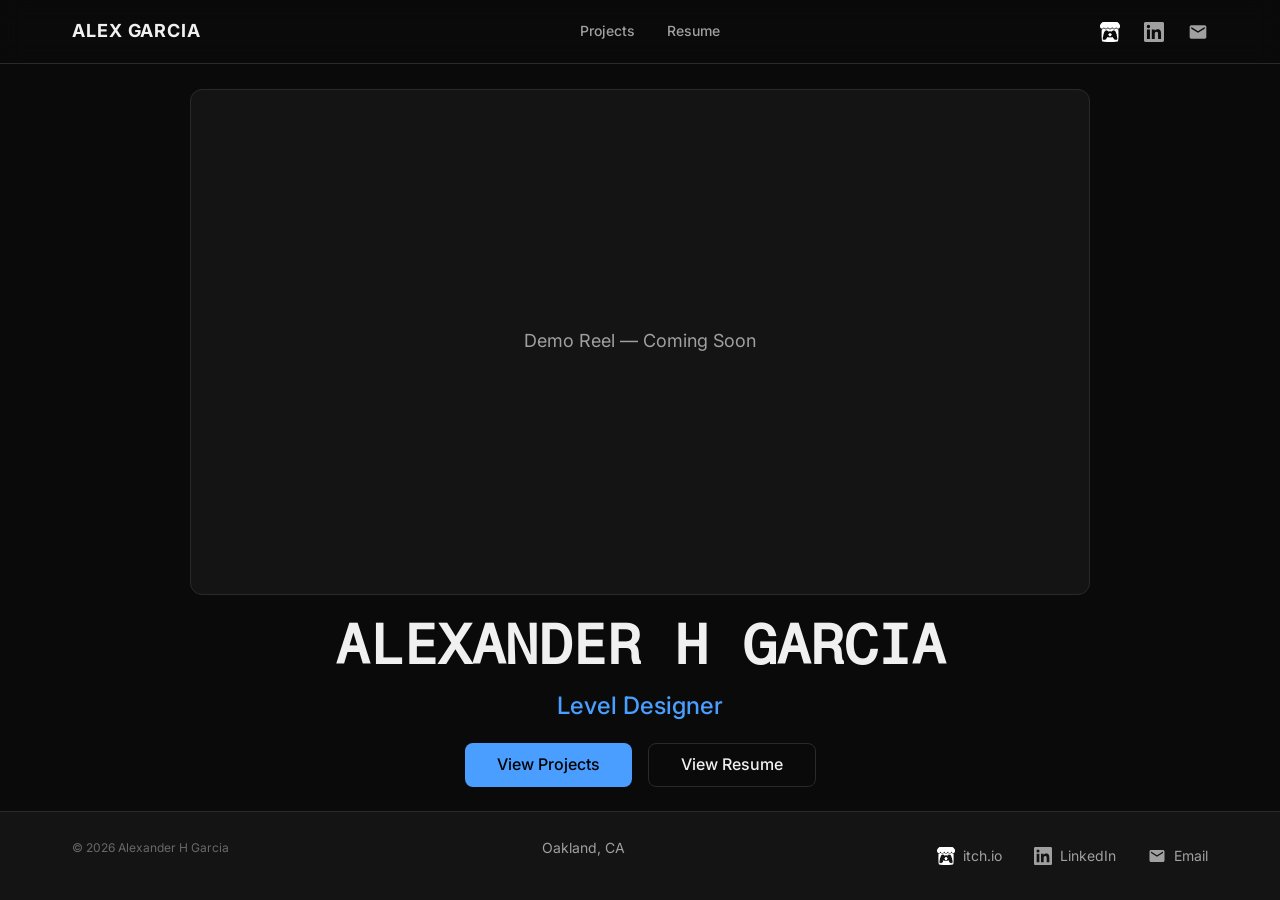
==== index.html @ a4424ebf "updated thumbnails and loading" ====
<!DOCTYPE html>
<html lang="en">
<head>
  <meta charset="UTF-8">
  <meta name="viewport" content="width=device-width, initial-scale=1.0">
  <meta name="description" content="Alexander H Garcia — Level Designer portfolio showcasing game and level design work.">
  <meta name="theme-color" content="#0a0a0a">
  <title>Alexander H Garcia — Level Designer</title>

  <!-- Fonts -->
  <link rel="preconnect" href="https://fonts.googleapis.com">
  <link rel="preconnect" href="https://fonts.gstatic.com" crossorigin>
  <link href="https://fonts.googleapis.com/css2?family=Fragment+Mono:ital@0;1&family=Inter:wght@400;500;600;700&display=swap" rel="stylesheet">

  <!-- Styles -->
  <link rel="stylesheet" href="css/reset.css">
  <link rel="stylesheet" href="css/variables.css">
  <link rel="stylesheet" href="css/global.css">
  <link rel="stylesheet" href="css/navbar.css">
  <link rel="stylesheet" href="css/hero.css">
  <link rel="stylesheet" href="css/footer.css">

  <!-- Scripts -->
  <script src="js/navbar.js" defer></script>
</head>
<body>
  <div class="site-wrapper page-home">

    <!-- ========== NAVBAR ========== -->
    <nav class="navbar" role="navigation" aria-label="Main navigation">
      <div class="navbar__inner">
        <a href="/" class="navbar__logo">Alex Garcia</a>

        <!-- Desktop links -->
        <div class="navbar__links">
          <a href="/projects/" class="navbar__link">Projects</a>
          <a href="/resume.html" class="navbar__link">Resume</a>
        </div>

        <!-- Desktop social icons -->
        <div class="navbar__socials">
          <a href="https://itch.io/" class="navbar__social-link" aria-label="itch.io" target="_blank" rel="noopener">
            <img src="/assets/icons/itch.png" alt="itch.io" width="20" height="20">
          </a>
          <a href="https://linkedin.com/" class="navbar__social-link" aria-label="LinkedIn" target="_blank" rel="noopener">
            <svg viewBox="0 0 24 24" xmlns="http://www.w3.org/2000/svg"><path d="M20.447 20.452h-3.554v-5.569c0-1.328-.027-3.037-1.852-3.037-1.853 0-2.136 1.445-2.136 2.939v5.667H9.351V9h3.414v1.561h.046c.477-.9 1.637-1.85 3.37-1.85 3.601 0 4.267 2.37 4.267 5.455v6.286zM5.337 7.433a2.062 2.062 0 01-2.063-2.065 2.064 2.064 0 112.063 2.065zm1.782 13.019H3.555V9h3.564v11.452zM22.225 0H1.771C.792 0 0 .774 0 1.729v20.542C0 23.227.792 24 1.771 24h20.451C23.2 24 24 23.227 24 22.271V1.729C24 .774 23.2 0 22.222 0h.003z"/></svg>
          </a>
          <a href="mailto:alexhgarciadesign@gmail.com" class="navbar__social-link" aria-label="Email">
            <svg viewBox="0 0 24 24" xmlns="http://www.w3.org/2000/svg"><path d="M20 4H4c-1.1 0-2 .9-2 2v12c0 1.1.9 2 2 2h16c1.1 0 2-.9 2-2V6c0-1.1-.9-2-2-2zm0 4l-8 5-8-5V6l8 5 8-5v2z"/></svg>
          </a>
        </div>

        <!-- Mobile hamburger -->
        <button class="navbar__hamburger" aria-label="Toggle menu" aria-expanded="false">
          <span></span>
          <span></span>
          <span></span>
        </button>
      </div>

      <!-- Mobile menu overlay -->
      <div class="navbar__overlay"></div>

      <!-- Mobile slide-in menu -->
      <div class="navbar__mobile-menu">
        <a href="/projects/" class="navbar__link">Projects</a>
        <a href="/resume.html" class="navbar__link">Resume</a>

        <div class="navbar__mobile-socials">
          <a href="https://itch.io/" class="navbar__social-link" aria-label="itch.io" target="_blank" rel="noopener">
            <img src="/assets/icons/itch.png" alt="itch.io" width="20" height="20">
          </a>
          <a href="https://linkedin.com/" class="navbar__social-link" aria-label="LinkedIn" target="_blank" rel="noopener">
            <svg viewBox="0 0 24 24" xmlns="http://www.w3.org/2000/svg"><path d="M20.447 20.452h-3.554v-5.569c0-1.328-.027-3.037-1.852-3.037-1.853 0-2.136 1.445-2.136 2.939v5.667H9.351V9h3.414v1.561h.046c.477-.9 1.637-1.85 3.37-1.85 3.601 0 4.267 2.37 4.267 5.455v6.286zM5.337 7.433a2.062 2.062 0 01-2.063-2.065 2.064 2.064 0 112.063 2.065zm1.782 13.019H3.555V9h3.564v11.452zM22.225 0H1.771C.792 0 0 .774 0 1.729v20.542C0 23.227.792 24 1.771 24h20.451C23.2 24 24 23.227 24 22.271V1.729C24 .774 23.2 0 22.222 0h.003z"/></svg>
          </a>
          <a href="mailto:alexhgarciadesign@gmail.com" class="navbar__social-link" aria-label="Email">
            <svg viewBox="0 0 24 24" xmlns="http://www.w3.org/2000/svg"><path d="M20 4H4c-1.1 0-2 .9-2 2v12c0 1.1.9 2 2 2h16c1.1 0 2-.9 2-2V6c0-1.1-.9-2-2-2zm0 4l-8 5-8-5V6l8 5 8-5v2z"/></svg>
          </a>
        </div>
      </div>
    </nav>

    <!-- ========== MAIN ========== -->
    <main>
      <section class="hero">
        <!-- Demo reel placeholder — replace with gif or <video> -->
        <div class="hero__reel hero__reel--placeholder">
          <span>Demo Reel — Coming Soon</span>
        </div>

        <h1 class="hero__name">Alexander H Garcia</h1>
        <p class="hero__role">Level Designer</p>

        <div class="hero__ctas">
          <a href="/projects/" class="btn btn--primary">View Projects</a>
          <a href="/resume.html" class="btn btn--outline">View Resume</a>
        </div>
      </section>
    </main>

    <!-- ========== FOOTER ========== -->
    <footer class="footer">
      <div class="container footer__inner">
        <p class="footer__copyright">&copy; 2026 Alexander H Garcia</p>

        <p class="footer__info">Oakland, CA</p>

        <div class="footer__links">
          <a href="https://itch.io/" class="footer__link" target="_blank" rel="noopener">
            <img src="/assets/icons/itch.png" alt="" width="18" height="18">
            itch.io
          </a>
          <a href="https://linkedin.com/" class="footer__link" target="_blank" rel="noopener">
            <svg viewBox="0 0 24 24" xmlns="http://www.w3.org/2000/svg" width="18" height="18"><path fill="currentColor" d="M20.447 20.452h-3.554v-5.569c0-1.328-.027-3.037-1.852-3.037-1.853 0-2.136 1.445-2.136 2.939v5.667H9.351V9h3.414v1.561h.046c.477-.9 1.637-1.85 3.37-1.85 3.601 0 4.267 2.37 4.267 5.455v6.286zM5.337 7.433a2.062 2.062 0 01-2.063-2.065 2.064 2.064 0 112.063 2.065zm1.782 13.019H3.555V9h3.564v11.452zM22.225 0H1.771C.792 0 0 .774 0 1.729v20.542C0 23.227.792 24 1.771 24h20.451C23.2 24 24 23.227 24 22.271V1.729C24 .774 23.2 0 22.222 0h.003z"/></svg>
            LinkedIn
          </a>
          <a href="mailto:alexhgarciadesign@gmail.com" class="footer__link">
            <svg viewBox="0 0 24 24" xmlns="http://www.w3.org/2000/svg" width="18" height="18"><path fill="currentColor" d="M20 4H4c-1.1 0-2 .9-2 2v12c0 1.1.9 2 2 2h16c1.1 0 2-.9 2-2V6c0-1.1-.9-2-2-2zm0 4l-8 5-8-5V6l8 5 8-5v2z"/></svg>
            Email
          </a>
        </div>
      </div>
    </footer>

  </div>
</body>
</html>
---- css/variables.css ----
/* === Design Tokens === */
:root {
  /* Colors — dark mode only */
  --color-bg-primary: #0a0a0a;
  --color-bg-secondary: #141414;
  --color-bg-tertiary: #1e1e1e;
  --color-text-primary: #f0f0f0;
  --color-text-secondary: #a0a0a0;
  --color-accent: #4a9eff;
  --color-accent-hover: #6bb3ff;
  --color-border: #2a2a2a;
  --color-overlay: rgba(0, 0, 0, 0.85);

  /* Typography */
  --font-primary: 'Inter', system-ui, -apple-system, sans-serif;
  --font-heading: 'Fragment Mono', ui-monospace, monospace;
  --font-mono: 'JetBrains Mono', ui-monospace, monospace;

  /* Font sizes */
  --text-xs: 0.75rem;
  --text-sm: 0.875rem;
  --text-base: 1rem;
  --text-lg: 1.125rem;
  --text-xl: 1.25rem;
  --text-2xl: 1.5rem;
  --text-3xl: 2rem;
  --text-4xl: 2.5rem;
  --text-5xl: 3.5rem;

  /* Spacing */
  --space-xs: 0.25rem;
  --space-sm: 0.5rem;
  --space-md: 1rem;
  --space-lg: 1.5rem;
  --space-xl: 2rem;
  --space-2xl: 3rem;
  --space-3xl: 4rem;
  --space-4xl: 6rem;

  /* Layout */
  --content-max-width: 900px;
  --grid-max-width: 1200px;
  --navbar-height: 64px;

  /* Borders */
  --radius-sm: 4px;
  --radius-md: 8px;
  --radius-lg: 12px;

  /* Transitions */
  --transition-fast: 150ms ease;
  --transition-normal: 250ms ease;
  --transition-slow: 400ms ease;

  /* Shadows */
  --shadow-card: 0 4px 24px rgba(0, 0, 0, 0.4);
  --shadow-card-hover: 0 8px 32px rgba(0, 0, 0, 0.6);
}
---- css/global.css ----
/* === Global Styles === */
body {
  font-family: var(--font-primary);
  font-size: var(--text-base);
  color: var(--color-text-primary);
  background-color: var(--color-bg-primary);
}

/* Main content wrapper — pushes footer down */
.site-wrapper {
  display: flex;
  flex-direction: column;
  min-height: 100vh;
}

main {
  flex: 1;
  padding-top: var(--navbar-height);
}

/* === Typography === */
h1, h2, h3 {
  font-family: var(--font-heading);
  text-transform: uppercase;
}

h1 {
  font-size: var(--text-4xl);
  font-weight: 700;
  line-height: 1.2;
  letter-spacing: -0.02em;
}

h2 {
  font-size: var(--text-2xl);
  font-weight: 600;
  line-height: 1.3;
  letter-spacing: -0.01em;
}

h3 {
  font-size: var(--text-xl);
  font-weight: 600;
  line-height: 1.4;
}

p {
  color: var(--color-text-secondary);
  line-height: 1.7;
  margin-bottom: var(--space-md);
}

p:last-child {
  margin-bottom: 0;
}

strong {
  color: var(--color-text-primary);
  font-weight: 600;
}

/* === Links === */
a:hover {
  color: var(--color-accent);
}

/* === Utilities === */
.container {
  width: 100%;
  max-width: var(--grid-max-width);
  margin: 0 auto;
  padding: 0 var(--space-xl);
}

.container--narrow {
  max-width: var(--content-max-width);
}

.section {
  padding: var(--space-3xl) 0;
}

.text-accent {
  color: var(--color-accent);
}

.text-secondary {
  color: var(--color-text-secondary);
}

.visually-hidden {
  position: absolute;
  width: 1px;
  height: 1px;
  padding: 0;
  margin: -1px;
  overflow: hidden;
  clip: rect(0, 0, 0, 0);
  white-space: nowrap;
  border: 0;
}

/* === Buttons === */
.btn {
  display: inline-flex;
  align-items: center;
  gap: var(--space-sm);
  padding: var(--space-sm) var(--space-xl);
  border: none;
  border-radius: var(--radius-md);
  font-size: var(--text-base);
  font-weight: 500;
  cursor: pointer;
  transition: all var(--transition-normal);
  text-decoration: none;
}

.btn--primary {
  background-color: var(--color-accent);
  color: #000;
}

.btn--primary:hover {
  background-color: var(--color-accent-hover);
  color: #000;
  transform: translateY(-2px);
}

.btn--outline {
  background-color: transparent;
  color: var(--color-text-primary);
  border: 1px solid var(--color-border);
}

.btn--outline:hover {
  border-color: var(--color-accent);
  color: var(--color-accent);
  transform: translateY(-2px);
}

/* === Scroll lock (for lightbox) === */
body.scroll-locked {
  overflow: hidden;
}

/* === Reduced motion === */
@media (prefers-reduced-motion: reduce) {
  *, *::before, *::after {
    animation-duration: 0.01ms !important;
    animation-iteration-count: 1 !important;
    transition-duration: 0.01ms !important;
    scroll-behavior: auto !important;
  }
}

/* === Responsive text scaling === */
@media (min-width: 768px) {
  h1 {
    font-size: var(--text-5xl);
  }

  h2 {
    font-size: var(--text-3xl);
  }
}
---- css/navbar.css ----
/* === Navbar === */
.navbar {
  position: fixed;
  top: 0;
  left: 0;
  right: 0;
  z-index: 1000;
  height: var(--navbar-height);
  background-color: rgba(10, 10, 10, 0.8);
  backdrop-filter: blur(12px);
  -webkit-backdrop-filter: blur(12px);
  border-bottom: 1px solid var(--color-border);
}

.navbar__inner {
  display: flex;
  align-items: center;
  justify-content: space-between;
  height: 100%;
  max-width: var(--grid-max-width);
  margin: 0 auto;
  padding: 0 var(--space-xl);
}

/* Logo / Name */
.navbar__logo {
  font-size: var(--text-lg);
  font-weight: 700;
  letter-spacing: 0.05em;
  text-transform: uppercase;
  color: var(--color-text-primary);
  transition: color var(--transition-fast);
  white-space: nowrap;
}

.navbar__logo:hover {
  color: var(--color-accent);
}

/* Desktop nav links */
.navbar__links {
  display: none;
  align-items: center;
  gap: var(--space-xl);
}

.navbar__link {
  font-size: var(--text-sm);
  font-weight: 500;
  color: var(--color-text-secondary);
  transition: color var(--transition-fast);
  position: relative;
}

.navbar__link::after {
  content: '';
  position: absolute;
  bottom: -4px;
  left: 0;
  width: 0;
  height: 2px;
  background-color: var(--color-accent);
  transition: width var(--transition-normal);
}

.navbar__link:hover,
.navbar__link--active {
  color: var(--color-text-primary);
}

.navbar__link:hover::after,
.navbar__link--active::after {
  width: 100%;
}

/* External link icons */
.navbar__socials {
  display: none;
  align-items: center;
  gap: var(--space-lg);
}

.navbar__social-link {
  color: var(--color-text-secondary);
  transition: color var(--transition-fast);
  display: flex;
  align-items: center;
}

.navbar__social-link:hover {
  color: var(--color-accent);
}

.navbar__social-link svg {
  width: 20px;
  height: 20px;
  fill: currentColor;
}

/* Hamburger button */
.navbar__hamburger {
  display: flex;
  flex-direction: column;
  justify-content: center;
  align-items: center;
  gap: 5px;
  width: 40px;
  height: 40px;
  background: none;
  border: none;
  cursor: pointer;
  padding: 8px;
}

.navbar__hamburger span {
  display: block;
  width: 24px;
  height: 2px;
  background-color: var(--color-text-primary);
  border-radius: 1px;
  transition: all var(--transition-normal);
}

/* Hamburger open state */
.navbar__hamburger[aria-expanded="true"] span:nth-child(1) {
  transform: translateY(7px) rotate(45deg);
}

.navbar__hamburger[aria-expanded="true"] span:nth-child(2) {
  opacity: 0;
}

.navbar__hamburger[aria-expanded="true"] span:nth-child(3) {
  transform: translateY(-7px) rotate(-45deg);
}

/* Mobile menu panel */
.navbar__mobile-menu {
  position: fixed;
  top: var(--navbar-height);
  right: 0;
  bottom: 0;
  width: 280px;
  background-color: var(--color-bg-secondary);
  border-left: 1px solid var(--color-border);
  padding: var(--space-xl);
  transform: translateX(100%);
  transition: transform var(--transition-slow);
  z-index: 999;
  overflow-y: auto;
}

.navbar__mobile-menu.is-open {
  transform: translateX(0);
}

.navbar__mobile-menu .navbar__link {
  display: block;
  font-size: var(--text-lg);
  padding: var(--space-md) 0;
  border-bottom: 1px solid var(--color-border);
}

.navbar__mobile-menu .navbar__link::after {
  display: none;
}

.navbar__mobile-socials {
  display: flex;
  gap: var(--space-xl);
  padding-top: var(--space-xl);
  margin-top: var(--space-md);
}

.navbar__mobile-socials .navbar__social-link svg {
  width: 24px;
  height: 24px;
}

/* Mobile menu overlay */
.navbar__overlay {
  position: fixed;
  top: var(--navbar-height);
  left: 0;
  right: 0;
  bottom: 0;
  background-color: rgba(0, 0, 0, 0.5);
  opacity: 0;
  visibility: hidden;
  transition: all var(--transition-normal);
  z-index: 998;
}

.navbar__overlay.is-visible {
  opacity: 1;
  visibility: visible;
}

/* Desktop breakpoint */
@media (min-width: 768px) {
  .navbar__links {
    display: flex;
  }

  .navbar__socials {
    display: flex;
  }

  .navbar__hamburger {
    display: none;
  }

  .navbar__mobile-menu,
  .navbar__overlay {
    display: none;
  }
}
---- css/hero.css ----
/* === Homepage Hero === */
.hero {
  display: flex;
  flex-direction: column;
  align-items: center;
  justify-content: center;
  flex: 1;
  text-align: center;
  padding: var(--space-md) var(--space-xl);
}

.hero__reel {
  width: 100%;
  max-width: var(--content-max-width);
  aspect-ratio: 16 / 9;
  border-radius: var(--radius-lg);
  overflow: hidden;
  margin-bottom: var(--space-md);
  background-color: var(--color-bg-secondary);
  border: 1px solid var(--color-border);
}

.hero__reel img,
.hero__reel video {
  width: 100%;
  height: 100%;
  object-fit: cover;
}

/* Placeholder state when no demo reel is provided */
.hero__reel--placeholder {
  display: flex;
  align-items: center;
  justify-content: center;
  color: var(--color-text-secondary);
  font-size: var(--text-lg);
}

.hero__name {
  margin-bottom: var(--space-sm);
}

.hero__role {
  font-size: var(--text-xl);
  font-weight: 500;
  color: var(--color-accent);
  margin-bottom: var(--space-md);
}

.hero__ctas {
  display: flex;
  gap: var(--space-md);
  flex-wrap: wrap;
  justify-content: center;
}

/* Homepage: lock to viewport, no scroll */
.page-home {
  height: 100vh;
  overflow: hidden;
}

.page-home main {
  display: flex;
  flex-direction: column;
  flex: 1;
}

.page-home .footer {
  margin-top: 0;
}

@media (min-width: 768px) {
  .hero__role {
    font-size: var(--text-2xl);
  }
}
---- css/footer.css ----
/* === Footer === */
.footer {
  background-color: var(--color-bg-secondary);
  border-top: 1px solid var(--color-border);
  padding: var(--space-lg) 0;
  margin-top: var(--space-3xl);
}

.footer__inner {
  display: flex;
  flex-direction: column;
  gap: var(--space-lg);
  align-items: center;
  text-align: center;
}

.footer__info {
  font-size: var(--text-sm);
  color: var(--color-text-secondary);
}

.footer__links {
  display: flex;
  gap: var(--space-xl);
  align-items: center;
}

.footer__link {
  display: flex;
  align-items: center;
  gap: var(--space-sm);
  font-size: var(--text-sm);
  color: var(--color-text-secondary);
  transition: color var(--transition-fast);
}

.footer__link:hover {
  color: var(--color-accent);
}

.footer__link svg {
  width: 18px;
  height: 18px;
  fill: currentColor;
}

.footer__copyright {
  font-size: var(--text-xs);
  color: var(--color-text-secondary);
  opacity: 0.6;
}

@media (min-width: 768px) {
  .footer__inner {
    flex-direction: row;
    justify-content: space-between;
    text-align: left;
  }

  .footer__copyright {
    order: -1;
  }
}
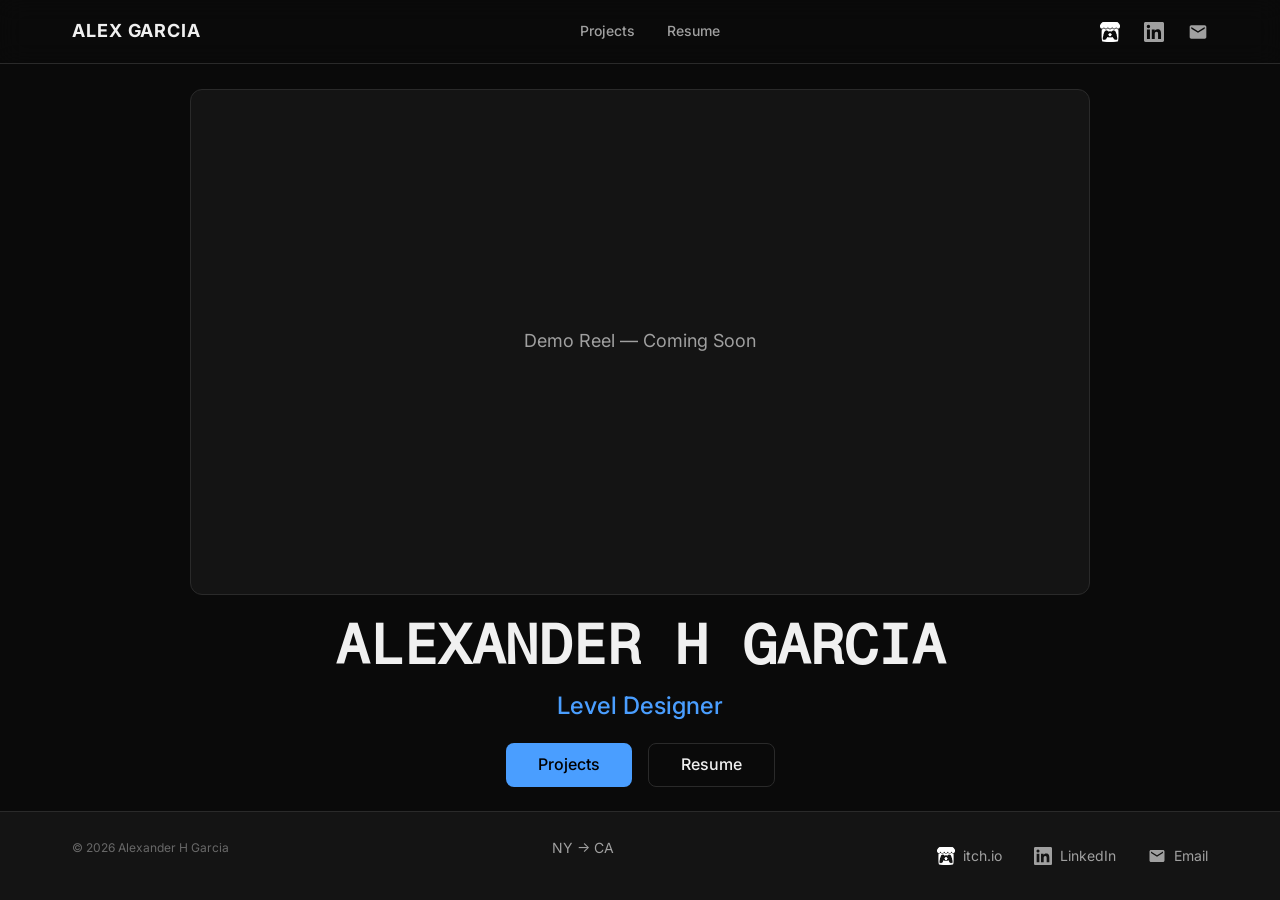
==== commit 3f66cb93: "Updated links" ====
--- a/index.html
+++ b/index.html
@@ -29,20 +29,20 @@
     <!-- ========== NAVBAR ========== -->
     <nav class="navbar" role="navigation" aria-label="Main navigation">
       <div class="navbar__inner">
-        <a href="/" class="navbar__logo">Alex Garcia</a>
+        <a href="./" class="navbar__logo">Alex Garcia</a>
 
         <!-- Desktop links -->
         <div class="navbar__links">
-          <a href="/projects/" class="navbar__link">Projects</a>
-          <a href="/resume.html" class="navbar__link">Resume</a>
+          <a href="./projects/" class="navbar__link">Projects</a>
+          <a href="./resume.html" class="navbar__link">Resume</a>
         </div>
 
         <!-- Desktop social icons -->
         <div class="navbar__socials">
-          <a href="https://itch.io/" class="navbar__social-link" aria-label="itch.io" target="_blank" rel="noopener">
-            <img src="/assets/icons/itch.png" alt="itch.io" width="20" height="20">
+          <a href="https://saiyoh.itch.io/" class="navbar__social-link" aria-label="itch.io" target="_blank" rel="noopener">
+            <img src="./assets/icons/itch.png" alt="itch.io" width="20" height="20">
           </a>
-          <a href="https://linkedin.com/" class="navbar__social-link" aria-label="LinkedIn" target="_blank" rel="noopener">
+          <a href="https://www.linkedin.com/in/alexander-garcia-9144822bb/" class="navbar__social-link" aria-label="LinkedIn" target="_blank" rel="noopener">
             <svg viewBox="0 0 24 24" xmlns="http://www.w3.org/2000/svg"><path d="M20.447 20.452h-3.554v-5.569c0-1.328-.027-3.037-1.852-3.037-1.853 0-2.136 1.445-2.136 2.939v5.667H9.351V9h3.414v1.561h.046c.477-.9 1.637-1.85 3.37-1.85 3.601 0 4.267 2.37 4.267 5.455v6.286zM5.337 7.433a2.062 2.062 0 01-2.063-2.065 2.064 2.064 0 112.063 2.065zm1.782 13.019H3.555V9h3.564v11.452zM22.225 0H1.771C.792 0 0 .774 0 1.729v20.542C0 23.227.792 24 1.771 24h20.451C23.2 24 24 23.227 24 22.271V1.729C24 .774 23.2 0 22.222 0h.003z"/></svg>
           </a>
           <a href="mailto:alexhgarciadesign@gmail.com" class="navbar__social-link" aria-label="Email">
@@ -63,14 +63,14 @@
 
       <!-- Mobile slide-in menu -->
       <div class="navbar__mobile-menu">
-        <a href="/projects/" class="navbar__link">Projects</a>
-        <a href="/resume.html" class="navbar__link">Resume</a>
+        <a href="./projects/" class="navbar__link">Projects</a>
+        <a href="./resume.html" class="navbar__link">Resume</a>
 
         <div class="navbar__mobile-socials">
-          <a href="https://itch.io/" class="navbar__social-link" aria-label="itch.io" target="_blank" rel="noopener">
-            <img src="/assets/icons/itch.png" alt="itch.io" width="20" height="20">
+          <a href="https://saiyoh.itch.io/" class="navbar__social-link" aria-label="itch.io" target="_blank" rel="noopener">
+            <img src="./assets/icons/itch.png" alt="itch.io" width="20" height="20">
           </a>
-          <a href="https://linkedin.com/" class="navbar__social-link" aria-label="LinkedIn" target="_blank" rel="noopener">
+          <a href="https://www.linkedin.com/in/alexander-garcia-9144822bb/" class="navbar__social-link" aria-label="LinkedIn" target="_blank" rel="noopener">
             <svg viewBox="0 0 24 24" xmlns="http://www.w3.org/2000/svg"><path d="M20.447 20.452h-3.554v-5.569c0-1.328-.027-3.037-1.852-3.037-1.853 0-2.136 1.445-2.136 2.939v5.667H9.351V9h3.414v1.561h.046c.477-.9 1.637-1.85 3.37-1.85 3.601 0 4.267 2.37 4.267 5.455v6.286zM5.337 7.433a2.062 2.062 0 01-2.063-2.065 2.064 2.064 0 112.063 2.065zm1.782 13.019H3.555V9h3.564v11.452zM22.225 0H1.771C.792 0 0 .774 0 1.729v20.542C0 23.227.792 24 1.771 24h20.451C23.2 24 24 23.227 24 22.271V1.729C24 .774 23.2 0 22.222 0h.003z"/></svg>
           </a>
           <a href="mailto:alexhgarciadesign@gmail.com" class="navbar__social-link" aria-label="Email">
@@ -92,8 +92,8 @@
         <p class="hero__role">Level Designer</p>
 
         <div class="hero__ctas">
-          <a href="/projects/" class="btn btn--primary">View Projects</a>
-          <a href="/resume.html" class="btn btn--outline">View Resume</a>
+          <a href="./projects/" class="btn btn--primary">Projects</a>
+          <a href="./resume.html" class="btn btn--outline">Resume</a>
         </div>
       </section>
     </main>
@@ -103,14 +103,14 @@
       <div class="container footer__inner">
         <p class="footer__copyright">&copy; 2026 Alexander H Garcia</p>
 
-        <p class="footer__info">Oakland, CA</p>
+        <p class="footer__info">NY -> CA</p>
 
         <div class="footer__links">
-          <a href="https://itch.io/" class="footer__link" target="_blank" rel="noopener">
-            <img src="/assets/icons/itch.png" alt="" width="18" height="18">
+          <a href="https://saiyoh.itch.io/" class="footer__link" target="_blank" rel="noopener">
+            <img src="./assets/icons/itch.png" alt="" width="18" height="18">
             itch.io
           </a>
-          <a href="https://linkedin.com/" class="footer__link" target="_blank" rel="noopener">
+          <a href="https://www.linkedin.com/in/alexander-garcia-9144822bb/" class="footer__link" target="_blank" rel="noopener">
             <svg viewBox="0 0 24 24" xmlns="http://www.w3.org/2000/svg" width="18" height="18"><path fill="currentColor" d="M20.447 20.452h-3.554v-5.569c0-1.328-.027-3.037-1.852-3.037-1.853 0-2.136 1.445-2.136 2.939v5.667H9.351V9h3.414v1.561h.046c.477-.9 1.637-1.85 3.37-1.85 3.601 0 4.267 2.37 4.267 5.455v6.286zM5.337 7.433a2.062 2.062 0 01-2.063-2.065 2.064 2.064 0 112.063 2.065zm1.782 13.019H3.555V9h3.564v11.452zM22.225 0H1.771C.792 0 0 .774 0 1.729v20.542C0 23.227.792 24 1.771 24h20.451C23.2 24 24 23.227 24 22.271V1.729C24 .774 23.2 0 22.222 0h.003z"/></svg>
             LinkedIn
           </a>
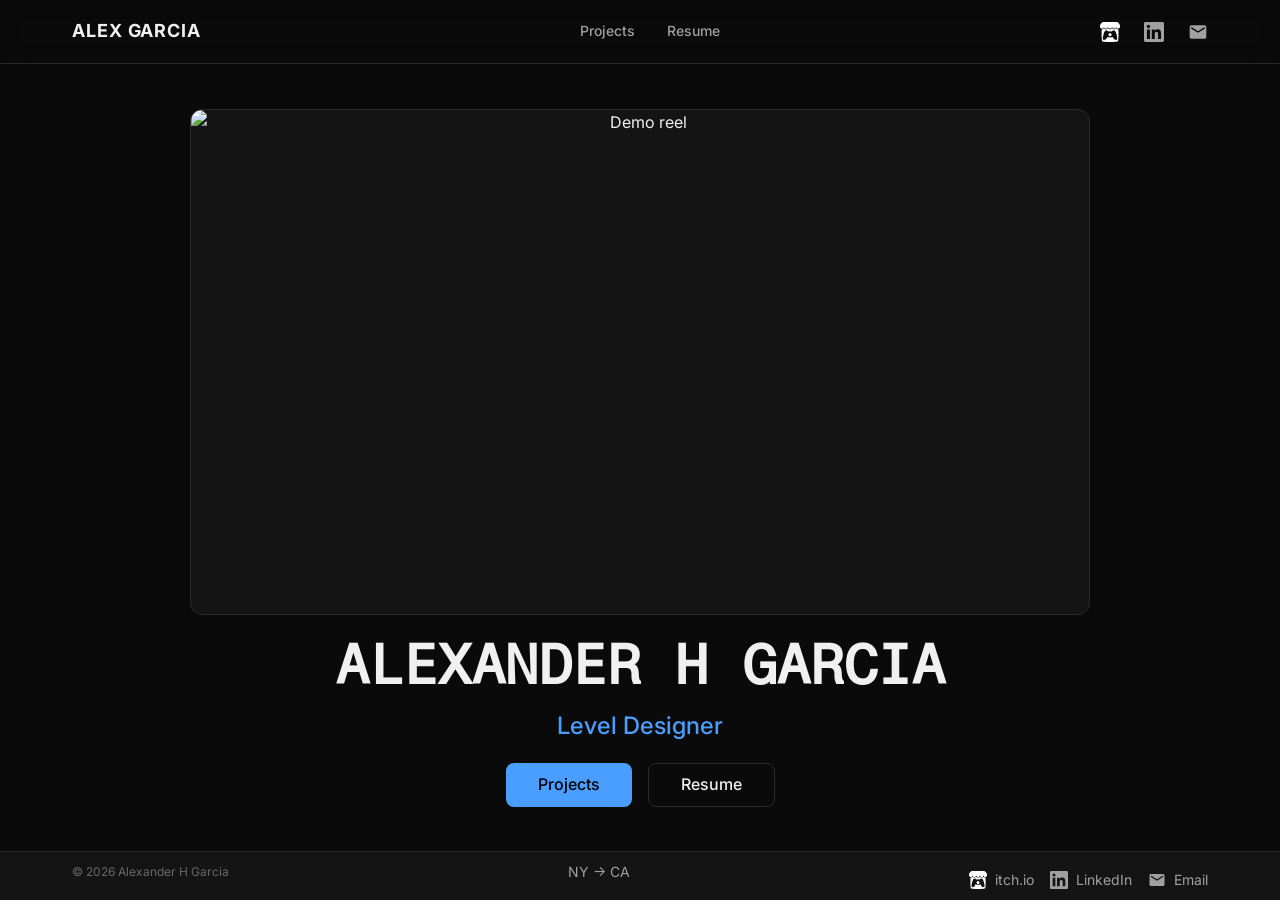
==== commit 38ae1d81: "Updated views and demo reel" ====
--- a/index.html
+++ b/index.html
@@ -21,71 +21,21 @@
   <link rel="stylesheet" href="css/footer.css">
 
   <!-- Scripts -->
+  <script src="js/components.js" defer></script>
   <script src="js/navbar.js" defer></script>
 </head>
 <body>
   <div class="site-wrapper page-home">
 
     <!-- ========== NAVBAR ========== -->
-    <nav class="navbar" role="navigation" aria-label="Main navigation">
-      <div class="navbar__inner">
-        <a href="./" class="navbar__logo">Alex Garcia</a>
-
-        <!-- Desktop links -->
-        <div class="navbar__links">
-          <a href="./projects/" class="navbar__link">Projects</a>
-          <a href="./resume.html" class="navbar__link">Resume</a>
-        </div>
-
-        <!-- Desktop social icons -->
-        <div class="navbar__socials">
-          <a href="https://saiyoh.itch.io/" class="navbar__social-link" aria-label="itch.io" target="_blank" rel="noopener">
-            <img src="./assets/icons/itch.png" alt="itch.io" width="20" height="20">
-          </a>
-          <a href="https://www.linkedin.com/in/alexander-garcia-9144822bb/" class="navbar__social-link" aria-label="LinkedIn" target="_blank" rel="noopener">
-            <svg viewBox="0 0 24 24" xmlns="http://www.w3.org/2000/svg"><path d="M20.447 20.452h-3.554v-5.569c0-1.328-.027-3.037-1.852-3.037-1.853 0-2.136 1.445-2.136 2.939v5.667H9.351V9h3.414v1.561h.046c.477-.9 1.637-1.85 3.37-1.85 3.601 0 4.267 2.37 4.267 5.455v6.286zM5.337 7.433a2.062 2.062 0 01-2.063-2.065 2.064 2.064 0 112.063 2.065zm1.782 13.019H3.555V9h3.564v11.452zM22.225 0H1.771C.792 0 0 .774 0 1.729v20.542C0 23.227.792 24 1.771 24h20.451C23.2 24 24 23.227 24 22.271V1.729C24 .774 23.2 0 22.222 0h.003z"/></svg>
-          </a>
-          <a href="mailto:alexhgarciadesign@gmail.com" class="navbar__social-link" aria-label="Email">
-            <svg viewBox="0 0 24 24" xmlns="http://www.w3.org/2000/svg"><path d="M20 4H4c-1.1 0-2 .9-2 2v12c0 1.1.9 2 2 2h16c1.1 0 2-.9 2-2V6c0-1.1-.9-2-2-2zm0 4l-8 5-8-5V6l8 5 8-5v2z"/></svg>
-          </a>
-        </div>
-
-        <!-- Mobile hamburger -->
-        <button class="navbar__hamburger" aria-label="Toggle menu" aria-expanded="false">
-          <span></span>
-          <span></span>
-          <span></span>
-        </button>
-      </div>
-
-      <!-- Mobile menu overlay -->
-      <div class="navbar__overlay"></div>
-
-      <!-- Mobile slide-in menu -->
-      <div class="navbar__mobile-menu">
-        <a href="./projects/" class="navbar__link">Projects</a>
-        <a href="./resume.html" class="navbar__link">Resume</a>
-
-        <div class="navbar__mobile-socials">
-          <a href="https://saiyoh.itch.io/" class="navbar__social-link" aria-label="itch.io" target="_blank" rel="noopener">
-            <img src="./assets/icons/itch.png" alt="itch.io" width="20" height="20">
-          </a>
-          <a href="https://www.linkedin.com/in/alexander-garcia-9144822bb/" class="navbar__social-link" aria-label="LinkedIn" target="_blank" rel="noopener">
-            <svg viewBox="0 0 24 24" xmlns="http://www.w3.org/2000/svg"><path d="M20.447 20.452h-3.554v-5.569c0-1.328-.027-3.037-1.852-3.037-1.853 0-2.136 1.445-2.136 2.939v5.667H9.351V9h3.414v1.561h.046c.477-.9 1.637-1.85 3.37-1.85 3.601 0 4.267 2.37 4.267 5.455v6.286zM5.337 7.433a2.062 2.062 0 01-2.063-2.065 2.064 2.064 0 112.063 2.065zm1.782 13.019H3.555V9h3.564v11.452zM22.225 0H1.771C.792 0 0 .774 0 1.729v20.542C0 23.227.792 24 1.771 24h20.451C23.2 24 24 23.227 24 22.271V1.729C24 .774 23.2 0 22.222 0h.003z"/></svg>
-          </a>
-          <a href="mailto:alexhgarciadesign@gmail.com" class="navbar__social-link" aria-label="Email">
-            <svg viewBox="0 0 24 24" xmlns="http://www.w3.org/2000/svg"><path d="M20 4H4c-1.1 0-2 .9-2 2v12c0 1.1.9 2 2 2h16c1.1 0 2-.9 2-2V6c0-1.1-.9-2-2-2zm0 4l-8 5-8-5V6l8 5 8-5v2z"/></svg>
-          </a>
-        </div>
-      </div>
-    </nav>
+    <nav id="navbar-placeholder"></nav>
 
     <!-- ========== MAIN ========== -->
     <main>
       <section class="hero">
         <!-- Demo reel placeholder — replace with gif or <video> -->
-        <div class="hero__reel hero__reel--placeholder">
-          <span>Demo Reel — Coming Soon</span>
+        <div class="hero__reel">
+          <img src="./assets/images/pf-demo-reel.gif" alt="Demo reel">
         </div>
 
         <h1 class="hero__name">Alexander H Garcia</h1>
@@ -99,28 +49,7 @@
     </main>
 
     <!-- ========== FOOTER ========== -->
-    <footer class="footer">
-      <div class="container footer__inner">
-        <p class="footer__copyright">&copy; 2026 Alexander H Garcia</p>
-
-        <p class="footer__info">NY -> CA</p>
-
-        <div class="footer__links">
-          <a href="https://saiyoh.itch.io/" class="footer__link" target="_blank" rel="noopener">
-            <img src="./assets/icons/itch.png" alt="" width="18" height="18">
-            itch.io
-          </a>
-          <a href="https://www.linkedin.com/in/alexander-garcia-9144822bb/" class="footer__link" target="_blank" rel="noopener">
-            <svg viewBox="0 0 24 24" xmlns="http://www.w3.org/2000/svg" width="18" height="18"><path fill="currentColor" d="M20.447 20.452h-3.554v-5.569c0-1.328-.027-3.037-1.852-3.037-1.853 0-2.136 1.445-2.136 2.939v5.667H9.351V9h3.414v1.561h.046c.477-.9 1.637-1.85 3.37-1.85 3.601 0 4.267 2.37 4.267 5.455v6.286zM5.337 7.433a2.062 2.062 0 01-2.063-2.065 2.064 2.064 0 112.063 2.065zm1.782 13.019H3.555V9h3.564v11.452zM22.225 0H1.771C.792 0 0 .774 0 1.729v20.542C0 23.227.792 24 1.771 24h20.451C23.2 24 24 23.227 24 22.271V1.729C24 .774 23.2 0 22.222 0h.003z"/></svg>
-            LinkedIn
-          </a>
-          <a href="mailto:alexhgarciadesign@gmail.com" class="footer__link">
-            <svg viewBox="0 0 24 24" xmlns="http://www.w3.org/2000/svg" width="18" height="18"><path fill="currentColor" d="M20 4H4c-1.1 0-2 .9-2 2v12c0 1.1.9 2 2 2h16c1.1 0 2-.9 2-2V6c0-1.1-.9-2-2-2zm0 4l-8 5-8-5V6l8 5 8-5v2z"/></svg>
-            Email
-          </a>
-        </div>
-      </div>
-    </footer>
+    <footer id="footer-placeholder"></footer>
 
   </div>
 </body>
--- a/css/navbar.css
+++ b/css/navbar.css
@@ -139,19 +139,19 @@
   position: fixed;
   top: var(--navbar-height);
   right: 0;
-  bottom: 0;
-  width: 280px;
+  width: 100%;
+  max-height: calc(100vh - var(--navbar-height));
   background-color: var(--color-bg-secondary);
-  border-left: 1px solid var(--color-border);
+  border-bottom: 1px solid var(--color-border);
   padding: var(--space-xl);
-  transform: translateX(100%);
+  transform: translateY(-150%);
   transition: transform var(--transition-slow);
   z-index: 999;
   overflow-y: auto;
 }
 
 .navbar__mobile-menu.is-open {
-  transform: translateX(0);
+  transform: translateY(0);
 }
 
 .navbar__mobile-menu .navbar__link {
--- a/css/footer.css
+++ b/css/footer.css
@@ -2,14 +2,15 @@
 .footer {
   background-color: var(--color-bg-secondary);
   border-top: 1px solid var(--color-border);
-  padding: var(--space-lg) 0;
+  padding: var(--space-sm) 0;
+  padding-bottom: env(safe-area-inset-bottom, var(--space-sm));
   margin-top: var(--space-3xl);
 }
 
 .footer__inner {
   display: flex;
   flex-direction: column;
-  gap: var(--space-lg);
+  gap: var(--space-xs);
   align-items: center;
   text-align: center;
 }
@@ -21,7 +22,7 @@
 
 .footer__links {
   display: flex;
-  gap: var(--space-xl);
+  gap: var(--space-md);
   align-items: center;
 }
 
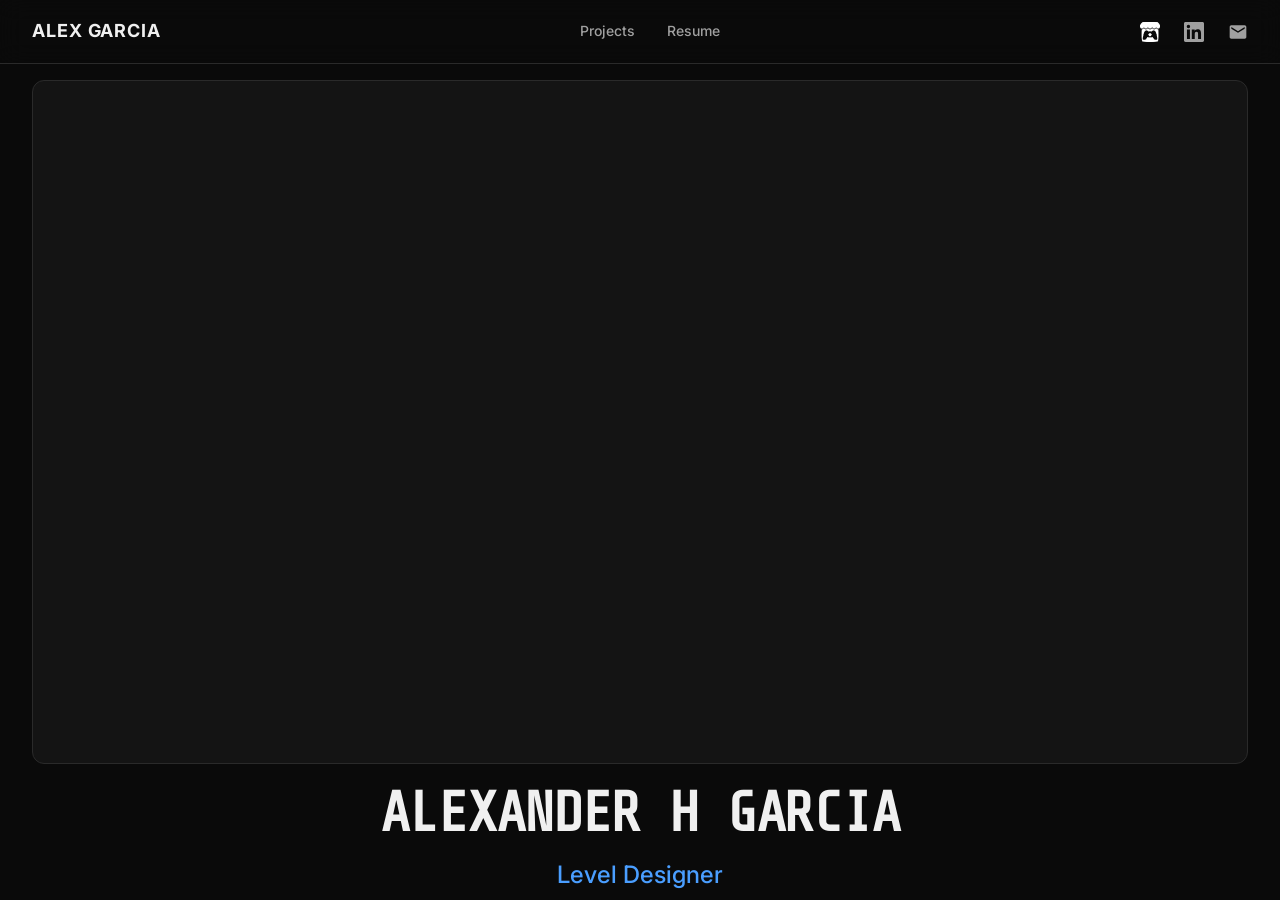
==== commit a1c6949a: "Update project pages, fonts, heros, and demo reel" ====
--- a/index.html
+++ b/index.html
@@ -10,7 +10,7 @@
   <!-- Fonts -->
   <link rel="preconnect" href="https://fonts.googleapis.com">
   <link rel="preconnect" href="https://fonts.gstatic.com" crossorigin>
-  <link href="https://fonts.googleapis.com/css2?family=Fragment+Mono:ital@0;1&family=Inter:wght@400;500;600;700&display=swap" rel="stylesheet">
+  <link href="https://fonts.googleapis.com/css2?family=Inter:wght@400;500;600;700&family=Share+Tech+Mono&display=swap" rel="stylesheet">
 
   <!-- Styles -->
   <link rel="stylesheet" href="css/reset.css">
@@ -33,9 +33,8 @@
     <!-- ========== MAIN ========== -->
     <main>
       <section class="hero">
-        <!-- Demo reel placeholder — replace with gif or <video> -->
         <div class="hero__reel">
-          <img src="./assets/images/pf-demo-reel.gif" alt="Demo reel">
+          <video src="./assets/images/pf-demo-reel.mp4" autoplay loop muted playsinline></video>
         </div>
 
         <h1 class="hero__name">Alexander H Garcia</h1>
--- a/css/variables.css
+++ b/css/variables.css
@@ -13,7 +13,7 @@
 
   /* Typography */
   --font-primary: 'Inter', system-ui, -apple-system, sans-serif;
-  --font-heading: 'Fragment Mono', ui-monospace, monospace;
+  --font-heading: 'Share Tech Mono', ui-monospace, monospace;
   --font-mono: 'JetBrains Mono', ui-monospace, monospace;
 
   /* Font sizes */
@@ -39,7 +39,7 @@
 
   /* Layout */
   --content-max-width: 900px;
-  --grid-max-width: 1200px;
+  --grid-max-width: 1560px;
   --navbar-height: 64px;
 
   /* Borders */
--- a/css/hero.css
+++ b/css/hero.css
@@ -11,7 +11,7 @@
 
 .hero__reel {
   width: 100%;
-  max-width: var(--content-max-width);
+  max-width: 1260px;
   aspect-ratio: 16 / 9;
   border-radius: var(--radius-lg);
   overflow: hidden;
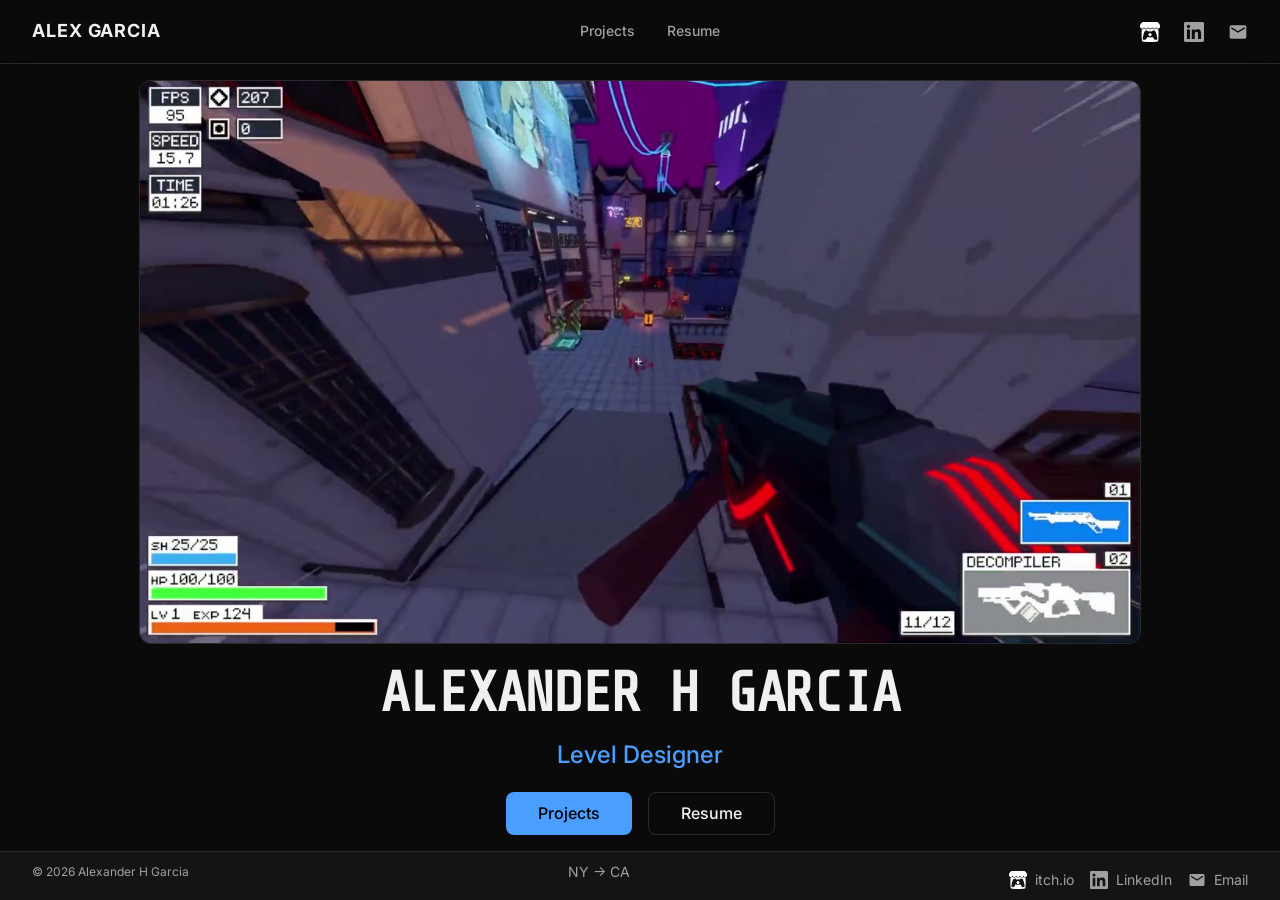
==== commit 2c8d326e: "Updated broken refs, bugs. Removed unused code and css. Converted .gifs to .mp4s and compressed some" ====
--- a/index.html
+++ b/index.html
@@ -5,6 +5,7 @@
   <meta name="viewport" content="width=device-width, initial-scale=1.0">
   <meta name="description" content="Alexander H Garcia — Level Designer portfolio showcasing game and level design work.">
   <meta name="theme-color" content="#0a0a0a">
+  <link rel="icon" href="assets/icons/favicon.svg" type="image/svg+xml">
   <title>Alexander H Garcia — Level Designer</title>
 
   <!-- Fonts -->
@@ -34,7 +35,7 @@
     <main>
       <section class="hero">
         <div class="hero__reel">
-          <video src="./assets/images/pf-demo-reel.mp4" autoplay loop muted playsinline></video>
+          <video src="./assets/images/pf-demo-reel-web.mp4" poster="./assets/images/pf-demo-reel-poster.jpg" autoplay loop muted playsinline aria-label="Demo reel: level design gameplay footage"></video>
         </div>
 
         <h1 class="hero__name">Alexander H Garcia</h1>
--- a/css/variables.css
+++ b/css/variables.css
@@ -3,7 +3,6 @@
   /* Colors — dark mode only */
   --color-bg-primary: #0a0a0a;
   --color-bg-secondary: #141414;
-  --color-bg-tertiary: #1e1e1e;
   --color-text-primary: #f0f0f0;
   --color-text-secondary: #a0a0a0;
   --color-accent: #4a9eff;
@@ -14,7 +13,6 @@
   /* Typography */
   --font-primary: 'Inter', system-ui, -apple-system, sans-serif;
   --font-heading: 'Share Tech Mono', ui-monospace, monospace;
-  --font-mono: 'JetBrains Mono', ui-monospace, monospace;
 
   /* Font sizes */
   --text-xs: 0.75rem;
--- a/css/global.css
+++ b/css/global.css
@@ -11,6 +11,9 @@
   display: flex;
   flex-direction: column;
   min-height: 100vh;
+  /* .project-meta::before is 100vw wide, which includes the scrollbar on Windows.
+     clip (not hidden) prevents the horizontal scrollbar without breaking sticky. */
+  overflow-x: clip;
 }
 
 main {
@@ -80,26 +83,6 @@
   padding: var(--space-3xl) 0;
 }
 
-.text-accent {
-  color: var(--color-accent);
-}
-
-.text-secondary {
-  color: var(--color-text-secondary);
-}
-
-.visually-hidden {
-  position: absolute;
-  width: 1px;
-  height: 1px;
-  padding: 0;
-  margin: -1px;
-  overflow: hidden;
-  clip: rect(0, 0, 0, 0);
-  white-space: nowrap;
-  border: 0;
-}
-
 /* === Buttons === */
 .btn {
   display: inline-flex;
--- a/css/hero.css
+++ b/css/hero.css
@@ -10,8 +10,10 @@
 }
 
 .hero__reel {
-  width: 100%;
-  max-width: 1260px;
+  /* Sized from the available height so name + CTAs always fit in the locked viewport.
+     17rem = name + role + buttons + footer + gaps. */
+  width: min(100%, 1260px, calc((100vh - var(--navbar-height) - 17rem) * 16 / 9));
+  width: min(100%, 1260px, calc((100dvh - var(--navbar-height) - 17rem) * 16 / 9));
   aspect-ratio: 16 / 9;
   border-radius: var(--radius-lg);
   overflow: hidden;
@@ -25,15 +27,6 @@
   width: 100%;
   height: 100%;
   object-fit: cover;
-}
-
-/* Placeholder state when no demo reel is provided */
-.hero__reel--placeholder {
-  display: flex;
-  align-items: center;
-  justify-content: center;
-  color: var(--color-text-secondary);
-  font-size: var(--text-lg);
 }
 
 .hero__name {
@@ -57,6 +50,7 @@
 /* Homepage: lock to viewport, no scroll */
 .page-home {
   height: 100vh;
+  height: 100dvh;
   overflow: hidden;
 }
 
@@ -64,6 +58,11 @@
   display: flex;
   flex-direction: column;
   flex: 1;
+  min-height: 0;
+}
+
+.page-home .hero {
+  min-height: 0;
 }
 
 .page-home .footer {
--- a/css/footer.css
+++ b/css/footer.css
@@ -48,7 +48,6 @@
 .footer__copyright {
   font-size: var(--text-xs);
   color: var(--color-text-secondary);
-  opacity: 0.6;
 }
 
 @media (min-width: 768px) {
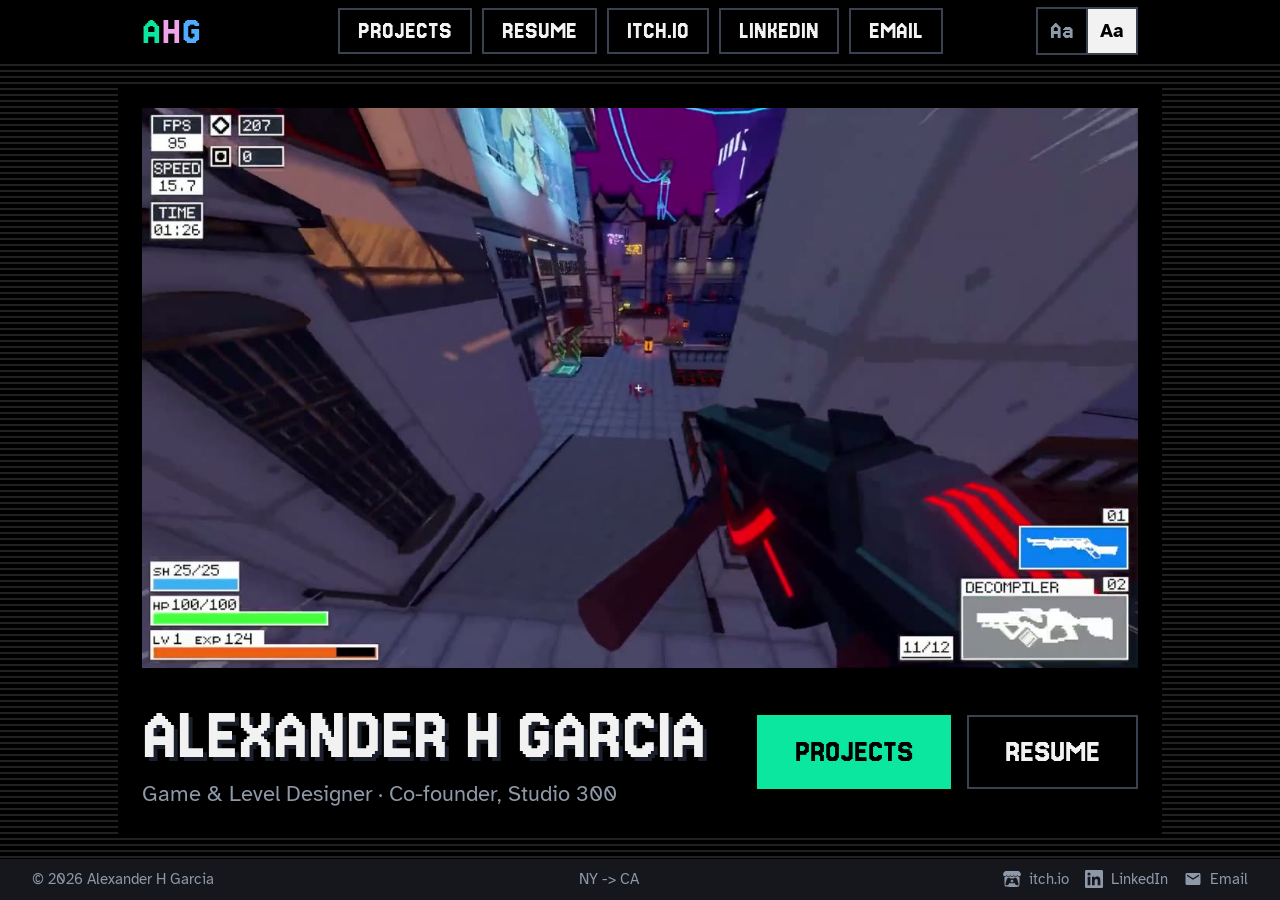
==== commit f7902ab3: "BIGGEST WAH OVERHAUL" ====
--- a/index.html
+++ b/index.html
@@ -3,15 +3,15 @@
 <head>
   <meta charset="UTF-8">
   <meta name="viewport" content="width=device-width, initial-scale=1.0">
-  <meta name="description" content="Alexander H Garcia — Level Designer portfolio showcasing game and level design work.">
-  <meta name="theme-color" content="#0a0a0a">
+  <meta name="description" content="Alexander H Garcia — Game &amp; Level Designer and co-founder of Studio 300. Demo reel, projects and resume.">
+  <meta name="theme-color" content="#000000">
   <link rel="icon" href="assets/icons/favicon.svg" type="image/svg+xml">
-  <title>Alexander H Garcia — Level Designer</title>
+  <title>Alexander H Garcia — Game &amp; Level Designer</title>
 
   <!-- Fonts -->
   <link rel="preconnect" href="https://fonts.googleapis.com">
   <link rel="preconnect" href="https://fonts.gstatic.com" crossorigin>
-  <link href="https://fonts.googleapis.com/css2?family=Inter:wght@400;500;600;700&family=Share+Tech+Mono&display=swap" rel="stylesheet">
+  <link href="https://fonts.googleapis.com/css2?family=Jersey+15&family=Atkinson+Hyperlegible:wght@400;700&display=swap" rel="stylesheet">
 
   <!-- Styles -->
   <link rel="stylesheet" href="css/reset.css">
@@ -26,25 +26,32 @@
   <script src="js/navbar.js" defer></script>
 </head>
 <body>
-  <div class="site-wrapper page-home">
+  <div class="site-wrapper world page-home">
 
     <!-- ========== NAVBAR ========== -->
     <nav id="navbar-placeholder"></nav>
 
     <!-- ========== MAIN ========== -->
     <main>
-      <section class="hero">
-        <div class="hero__reel">
-          <video src="./assets/images/pf-demo-reel-web.mp4" poster="./assets/images/pf-demo-reel-poster.jpg" autoplay loop muted playsinline aria-label="Demo reel: level design gameplay footage"></video>
+      <section class="stage">
+        <div class="stage__inner">
+          <div class="stage__box">
+          <div class="reel">
+            <video src="./assets/images/pf-demo-reel-web.mp4" poster="./assets/images/pf-demo-reel-poster.jpg" autoplay loop muted playsinline aria-label="Demo reel: gameplay from my game and level design projects"></video>
+          </div>
+
+          <div class="band">
+            <div>
+              <h1 class="band__name">Alexander H Garcia</h1>
+              <p class="band__role"><span>Game &amp; Level Designer</span> <i aria-hidden="true">·</i> <span>Co-founder, Studio 300</span></p>
+            </div>
+            <div class="band__actions">
+              <a href="./projects/" class="block block--tri is-filled">Projects</a>
+              <a href="./resume.html" class="block block--sq">Resume</a>
+            </div>
+          </div>
         </div>
-
-        <h1 class="hero__name">Alexander H Garcia</h1>
-        <p class="hero__role">Level Designer</p>
-
-        <div class="hero__ctas">
-          <a href="./projects/" class="btn btn--primary">Projects</a>
-          <a href="./resume.html" class="btn btn--outline">Resume</a>
-        </div>
+          </div>
       </section>
     </main>
 
@@ -52,5 +59,25 @@
     <footer id="footer-placeholder"></footer>
 
   </div>
+
+  <script>
+    // Reduced motion: hold the reel on its poster and hand over the controls.
+    if (window.matchMedia('(prefers-reduced-motion: reduce)').matches) {
+      var reel = document.querySelector('.reel video');
+      reel.removeAttribute('autoplay');
+      reel.pause();
+      reel.controls = true;
+    }
+
+    // The nav's mark and switch line up with the edges of the name band.
+    (function () {
+      var band = document.querySelector('.band');
+      var wrap = document.querySelector('.site-wrapper');
+      if (!band || !wrap || !window.ResizeObserver) return;
+      new ResizeObserver(function () {
+        wrap.style.setProperty('--nav-w', band.offsetWidth + 'px');
+      }).observe(band);
+    })();
+  </script>
 </body>
 </html>
--- a/css/variables.css
+++ b/css/variables.css
@@ -10,9 +10,33 @@
   --color-border: #2a2a2a;
   --color-overlay: rgba(0, 0, 0, 0.85);
 
+  /* Redesign world: black field, face-button colours as flat rectangles.
+     Every --ps-* fill takes black text (all pass WCAG AA against black). */
+  --color-void: #000;
+  --color-fg: #f2f2f2;
+  --color-grey: #8d98a8;
+  --color-line: #3a4150;
+  --color-banner: #15171c;
+  --color-name-shadow: #1a1f2b;
+  --color-scanline: rgba(255, 255, 255, 0.13);
+  /* flat dim over a still, behind its logo */
+  --color-dim: rgba(0, 0, 0, 0.45);
+  --ps-square: #efa3e8;
+  --ps-circle: #e3567d;
+  --ps-triangle: #0ce79f;
+  --ps-cross: #4facfe;
+  /* the PlayStation logo's gold, for the Email link */
+  --ps-gold: #f3c202;
+
+  /* The one motion: a stepped bottom-up fill */
+  --fill-time: 140ms;
+  --fill-steps: steps(5, end);
+
   /* Typography */
   --font-primary: 'Inter', system-ui, -apple-system, sans-serif;
   --font-heading: 'Share Tech Mono', ui-monospace, monospace;
+  --font-pixel: 'Jersey 15', ui-monospace, monospace;
+  --font-sans: 'Atkinson Hyperlegible', system-ui, -apple-system, sans-serif;
 
   /* Font sizes */
   --text-xs: 0.75rem;
@@ -54,3 +78,9 @@
   --shadow-card: 0 4px 24px rgba(0, 0, 0, 0.4);
   --shadow-card-hover: 0 8px 32px rgba(0, 0, 0, 0.6);
 }
+
+/* Header toggle: PIXEL sets body text in the pixel face, PLAIN (default) in the sans. */
+html[data-body-font="pixel"] {
+  --font-primary: var(--font-pixel);
+  --font-sans: var(--font-pixel);
+}
--- a/css/global.css
+++ b/css/global.css
@@ -11,8 +11,7 @@
   display: flex;
   flex-direction: column;
   min-height: 100vh;
-  /* .project-meta::before is 100vw wide, which includes the scrollbar on Windows.
-     clip (not hidden) prevents the horizontal scrollbar without breaking sticky. */
+  /* clip (not hidden) stops any sideways scroll without breaking sticky */
   overflow-x: clip;
 }
 
@@ -121,6 +120,69 @@
   transform: translateY(-2px);
 }
 
+/* === The redesign world ===
+   Pages that have moved to the new look add .world to .site-wrapper: black
+   ground with scanlines in the void only (content and the footer banner cover
+   them), pixel headings, the readable sans for body text. */
+.world {
+  background:
+    repeating-linear-gradient(0deg, var(--color-scanline) 0 2px, transparent 2px 6px)
+    var(--color-void);
+  color: var(--color-fg);
+  font-family: var(--font-sans);
+}
+
+.world h1,
+.world h2,
+.world h3 {
+  font-family: var(--font-pixel);
+  font-weight: 400;
+  letter-spacing: 0;
+}
+
+.world ::selection {
+  background-color: var(--ps-triangle);
+  color: #000;
+}
+
+/* Footer banner */
+.world .footer {
+  margin-top: 0;
+  background-color: var(--color-banner);
+  border-top: 0;
+  font-family: var(--font-sans);
+}
+
+.world .footer p {
+  margin: 0;
+}
+
+.world .footer__copyright,
+.world .footer__info,
+.world .footer__link {
+  font-size: 0.9375em;
+  color: var(--color-grey);
+}
+
+.world .footer__link {
+  transition: none;
+}
+
+.world .footer__link:hover,
+.world .footer__link:focus-visible {
+  color: var(--color-fg);
+}
+
+.world .footer__link:focus-visible {
+  outline: 2px solid var(--color-fg);
+  outline-offset: 2px;
+}
+
+/* The pixel face runs small for its size; lift the footer when it is chosen */
+html[data-body-font="pixel"] .world .footer {
+  font-size: 1.25em;
+}
+
 /* === Scroll lock (for lightbox) === */
 body.scroll-locked {
   overflow: hidden;
--- a/css/navbar.css
+++ b/css/navbar.css
@@ -1,4 +1,7 @@
-/* === Navbar === */
+/* === Navbar ===
+   Every link sits on a sharp outlined rectangle. On hover or keyboard focus the
+   rectangle fills from the bottom up in that link's one fixed colour (--c) and
+   the text flips to black. The current page's link stays filled. */
 .navbar {
   position: fixed;
   top: 0;
@@ -6,212 +9,393 @@
   right: 0;
   z-index: 1000;
   height: var(--navbar-height);
-  background-color: rgba(10, 10, 10, 0.8);
-  backdrop-filter: blur(12px);
-  -webkit-backdrop-filter: blur(12px);
-  border-bottom: 1px solid var(--color-border);
+  background-color: var(--color-void);
+  border-bottom: 2px solid var(--color-line);
+  font-family: var(--font-pixel);
 }
 
 .navbar__inner {
   display: flex;
   align-items: center;
-  justify-content: space-between;
+  gap: 10px;
   height: 100%;
-  max-width: var(--grid-max-width);
-  margin: 0 auto;
-  padding: 0 var(--space-xl);
+  padding: 0 clamp(16px, 2.8vw, 40px);
 }
 
 /* Logo / Name */
 .navbar__logo {
-  font-size: var(--text-lg);
-  font-weight: 700;
-  letter-spacing: 0.05em;
+  margin-right: auto;
+  font-size: 42px;
+  line-height: 1;
+  letter-spacing: 0.02em;
   text-transform: uppercase;
-  color: var(--color-text-primary);
-  transition: color var(--transition-fast);
   white-space: nowrap;
+  color: var(--color-fg);
 }
 
 .navbar__logo:hover {
-  color: var(--color-accent);
+  color: var(--color-fg);
+}
+
+/* The mark rests as AHG, one face colour per letter. On hover or focus it
+   opens to ALEX H GARCIA one word at a time (A, then H, then G), and each
+   letter hops in with a tilt, in stepped poses like the fill. */
+.navbar__logo {
+  display: flex;
+}
+
+.navbar__logo-word {
+  display: flex;
+  --d: 0ms; /* when this word starts opening */
+}
+
+.navbar__logo-word--a { color: var(--ps-triangle); }
+.navbar__logo-word--h { color: var(--ps-square); --d: 200ms; }
+.navbar__logo-word--g { color: var(--ps-cross); --d: 300ms; }
+
+.navbar__logo-cap,
+.navbar__logo-ch {
+  display: inline-block;
+}
+
+.navbar__logo-rest {
+  display: grid;
+  grid-template-columns: 0fr;
+  transition: grid-template-columns var(--fill-time) var(--fill-steps);
+}
+
+.navbar__logo-rest > span {
+  min-width: 0;
+  white-space: nowrap;
+  /* clip sideways only, so a hopping letter can rise above the line */
+  overflow-x: clip;
+  overflow-y: visible;
+}
+
+/* the word space opens with the letters */
+.navbar__logo-word--a .navbar__logo-rest > span,
+.navbar__logo-word--h .navbar__logo-rest > span {
+  padding-right: 0;
+  transition: padding-right var(--fill-time) var(--fill-steps);
+}
+
+.navbar__logo:is(:hover, :focus-visible) .navbar__logo-rest {
+  grid-template-columns: 1fr;
+  transition-delay: var(--d);
+}
+
+.navbar__logo:is(:hover, :focus-visible) .navbar__logo-word--a .navbar__logo-rest > span,
+.navbar__logo:is(:hover, :focus-visible) .navbar__logo-word--h .navbar__logo-rest > span {
+  padding-right: 0.3em;
+  transition-delay: var(--d);
+}
+
+.navbar__logo:is(:hover, :focus-visible) .navbar__logo-cap {
+  animation: logo-nod 160ms steps(1, end) var(--d) both;
+}
+
+.navbar__logo:is(:hover, :focus-visible) .navbar__logo-ch {
+  animation: logo-hop 240ms steps(2, end) calc(var(--d) + var(--i) * 50ms) both;
+}
+
+/* the capital kicks as its word starts */
+@keyframes logo-nod {
+  50% { transform: translateY(-22%) rotate(-10deg); }
+}
+
+/* each new letter jumps up from below the line, tilts, and lands */
+@keyframes logo-hop {
+  0%   { opacity: 0; transform: translateY(70%) rotate(-24deg); }
+  50%  { opacity: 1; transform: translateY(-38%) rotate(12deg); }
+  100% { opacity: 1; transform: none; }
+}
+
+/* --- The block: shared by nav links, the menu button and the home actions --- */
+.block {
+  --c: var(--color-fg);
+  position: relative;
+  isolation: isolate;
+  display: block;
+  overflow: hidden;
+  padding: 8px 18px;
+  border: 2px solid var(--color-line);
+  /* opaque, so the label never sits on scanlines; the fill draws above it */
+  background-color: var(--color-void);
+  font-family: var(--font-pixel);
+  font-size: 26px;
+  font-weight: 400;
+  line-height: 1;
+  text-transform: uppercase;
+  white-space: nowrap;
+  color: var(--color-fg);
+  cursor: pointer;
+  /* leaving: text flips back to light once the fill has drained past it */
+  transition: color 0s linear calc(var(--fill-time) * 0.4);
+}
+
+.block::before {
+  content: '';
+  position: absolute;
+  inset: 0;
+  z-index: -1;
+  background-color: var(--c);
+  transform: scaleY(0);
+  transform-origin: bottom;
+  transition: transform var(--fill-time) var(--fill-steps);
+}
+
+/* beats the global a:hover accent, including sticky hover on touch */
+.block:hover {
+  color: var(--color-fg);
+}
+
+.block--tri { --c: var(--ps-triangle); }
+.block--sq  { --c: var(--ps-square); }
+.block--cir { --c: var(--ps-circle); }
+.block--x   { --c: var(--ps-cross); }
+.block--gold { --c: var(--ps-gold); }
+
+.block.is-filled,
+.block[aria-current="page"],
+.block[aria-expanded="true"],
+.block:focus-visible,
+.block:active {
+  color: #000;
+  border-color: var(--c);
+  /* entering: text flips to black only once the fill has risen behind it */
+  transition-delay: calc(var(--fill-time) * 0.8);
+}
+
+.block.is-filled::before,
+.block[aria-current="page"]::before,
+.block[aria-expanded="true"]::before,
+.block:focus-visible::before,
+.block:active::before {
+  transform: scaleY(1);
+}
+
+/* Hover only where a pointer can hover, so a tap never leaves a link stuck filled */
+@media (hover: hover) {
+  .block:hover {
+    color: #000;
+    border-color: var(--c);
+    transition-delay: calc(var(--fill-time) * 0.8);
+  }
+
+  .block:hover::before {
+    transform: scaleY(1);
+  }
+}
+
+/* A block that rests filled (the home page's primary action) still answers:
+   a second fill in the foreground colour rises over the first. */
+.block.is-filled::after {
+  content: '';
+  position: absolute;
+  inset: 0;
+  z-index: -1;
+  background-color: var(--color-fg);
+  transform: scaleY(0);
+  transform-origin: bottom;
+  transition: transform var(--fill-time) var(--fill-steps);
+}
+
+.block.is-filled:focus-visible::after,
+.block.is-filled:active::after {
+  transform: scaleY(1);
+}
+
+@media (hover: hover) {
+  .block.is-filled:hover::after {
+    transform: scaleY(1);
+  }
+}
+
+@media (prefers-reduced-motion: reduce) {
+  .block,
+  .block::before,
+  .block::after,
+  .navbar__logo-rest,
+  .navbar__logo-rest > span,
+  .navbar__mobile-menu {
+    transition: none;
+  }
+
+  .navbar__logo .navbar__logo-cap,
+  .navbar__logo .navbar__logo-ch {
+    animation: none;
+  }
+}
+
+.block:focus-visible,
+.navbar__logo:focus-visible,
+.font-toggle button:focus-visible {
+  outline: 2px solid var(--color-fg);
+  outline-offset: 2px;
 }
 
 /* Desktop nav links */
 .navbar__links {
   display: none;
   align-items: center;
-  gap: var(--space-xl);
-}
-
-.navbar__link {
-  font-size: var(--text-sm);
-  font-weight: 500;
-  color: var(--color-text-secondary);
-  transition: color var(--transition-fast);
-  position: relative;
-}
-
-.navbar__link::after {
-  content: '';
-  position: absolute;
-  bottom: -4px;
-  left: 0;
-  width: 0;
-  height: 2px;
-  background-color: var(--color-accent);
-  transition: width var(--transition-normal);
-}
-
-.navbar__link:hover,
-.navbar__link--active {
-  color: var(--color-text-primary);
-}
-
-.navbar__link:hover::after,
-.navbar__link--active::after {
-  width: 100%;
-}
-
-/* External link icons */
-.navbar__socials {
+  gap: 10px;
+}
+
+/* --- Body-text toggle: a two-part switch, each part an Aa set in the face
+   it turns on (pixel, then plain) --- */
+.font-toggle {
   display: none;
-  align-items: center;
-  gap: var(--space-lg);
-}
-
-.navbar__social-link {
-  color: var(--color-text-secondary);
-  transition: color var(--transition-fast);
-  display: flex;
-  align-items: center;
-}
-
-.navbar__social-link:hover {
-  color: var(--color-accent);
-}
-
-.navbar__social-link svg {
-  width: 20px;
-  height: 20px;
-  fill: currentColor;
-}
-
-/* Hamburger button */
-.navbar__hamburger {
-  display: flex;
-  flex-direction: column;
-  justify-content: center;
-  align-items: center;
-  gap: 5px;
-  width: 40px;
-  height: 40px;
+  margin-left: 8px;
+  border: 2px solid var(--color-line);
+}
+
+.font-toggle button {
+  padding: 9px 12px;
+  border: 0;
   background: none;
-  border: none;
+  min-width: 48px;
+  font-family: var(--font-pixel);
+  font-size: 26px;
+  line-height: 26px;
+  color: var(--color-grey);
   cursor: pointer;
-  padding: 8px;
-}
-
-.navbar__hamburger span {
-  display: block;
-  width: 24px;
-  height: 2px;
-  background-color: var(--color-text-primary);
-  border-radius: 1px;
-  transition: all var(--transition-normal);
-}
-
-/* Hamburger open state */
-.navbar__hamburger[aria-expanded="true"] span:nth-child(1) {
-  transform: translateY(7px) rotate(45deg);
-}
-
-.navbar__hamburger[aria-expanded="true"] span:nth-child(2) {
-  opacity: 0;
-}
-
-.navbar__hamburger[aria-expanded="true"] span:nth-child(3) {
-  transform: translateY(-7px) rotate(-45deg);
-}
-
-/* Mobile menu panel */
+}
+
+.font-toggle button[data-body-font="plain"] {
+  font-family: var(--font-sans);
+  font-size: 19px;
+  font-weight: 700;
+}
+
+.font-toggle button + button {
+  border-left: 2px solid var(--color-line);
+}
+
+.font-toggle button[aria-pressed="true"] {
+  background-color: var(--color-fg);
+  color: #000;
+}
+
+@media (hover: hover) {
+  .font-toggle button[aria-pressed="false"]:hover {
+    color: var(--color-fg);
+  }
+}
+
+/* --- Menu button (narrow screens) --- */
+.navbar__hamburger .navbar__hamburger-close,
+.navbar__hamburger[aria-expanded="true"] .navbar__hamburger-open {
+  display: none;
+}
+
+.navbar__hamburger[aria-expanded="true"] .navbar__hamburger-close {
+  display: inline;
+}
+
+/* --- Menu panel: the same blocks, stacked --- */
 .navbar__mobile-menu {
   position: fixed;
   top: var(--navbar-height);
+  left: 0;
   right: 0;
-  width: 100%;
-  max-height: calc(100vh - var(--navbar-height));
-  background-color: var(--color-bg-secondary);
-  border-bottom: 1px solid var(--color-border);
-  padding: var(--space-xl);
-  transform: translateY(-150%);
-  transition: transform var(--transition-slow);
   z-index: 999;
+  max-height: calc(100dvh - var(--navbar-height));
   overflow-y: auto;
+  padding: 16px;
+  background-color: var(--color-void);
+  border-bottom: 2px solid var(--color-line);
+  /* revealed top-down in the same stepped move as the fill */
+  clip-path: inset(0 0 100% 0);
+  visibility: hidden;
+  transition: clip-path var(--fill-time) var(--fill-steps), visibility 0s linear var(--fill-time);
 }
 
 .navbar__mobile-menu.is-open {
-  transform: translateY(0);
-}
-
-.navbar__mobile-menu .navbar__link {
-  display: block;
-  font-size: var(--text-lg);
-  padding: var(--space-md) 0;
-  border-bottom: 1px solid var(--color-border);
-}
-
-.navbar__mobile-menu .navbar__link::after {
-  display: none;
-}
-
-.navbar__mobile-socials {
+  clip-path: inset(0);
+  visibility: visible;
+  transition-delay: 0s;
+}
+
+.navbar__mobile-links {
+  display: grid;
+  gap: 10px;
+}
+
+.navbar__mobile-menu .block {
+  padding: 14px 18px;
+  font-size: 30px;
+}
+
+.navbar__mobile-menu .font-toggle {
   display: flex;
-  gap: var(--space-xl);
-  padding-top: var(--space-xl);
-  margin-top: var(--space-md);
-}
-
-.navbar__mobile-socials .navbar__social-link svg {
-  width: 24px;
-  height: 24px;
-}
-
-/* Mobile menu overlay */
+  margin: 16px 0 0;
+}
+
+.navbar__mobile-menu .font-toggle button {
+  flex: 1;
+  padding: 14px 12px;
+}
+
+/* Menu overlay */
 .navbar__overlay {
   position: fixed;
   top: var(--navbar-height);
   left: 0;
   right: 0;
   bottom: 0;
-  background-color: rgba(0, 0, 0, 0.5);
-  opacity: 0;
+  z-index: 998;
+  background-color: rgba(0, 0, 0, 0.7);
   visibility: hidden;
-  transition: all var(--transition-normal);
-  z-index: 998;
 }
 
 .navbar__overlay.is-visible {
-  opacity: 1;
   visibility: visible;
 }
 
-/* Desktop breakpoint */
-@media (min-width: 768px) {
-  .navbar__links {
+/* Desktop breakpoint: the mark, five links and the toggle need about 930px */
+@media (min-width: 960px) {
+  .navbar__links,
+  .navbar__inner > .font-toggle {
     display: flex;
   }
 
-  .navbar__socials {
-    display: flex;
-  }
-
-  .navbar__hamburger {
-    display: none;
-  }
-
+  .navbar__hamburger,
   .navbar__mobile-menu,
   .navbar__overlay {
     display: none;
   }
 }
+
+/* --- Wide screens: the links sit in the middle of the bar; the mark and the
+   switch sit at the left and right edges of the page's content width, not of
+   the window. --- */
+@media (min-width: 1100px) {
+  .navbar__inner {
+    display: grid;
+    grid-template-columns: minmax(0, 1fr) auto minmax(0, 1fr);
+    gap: 18px;
+    /* each page sets --nav-w to its own content width */
+    max-width: var(--nav-w, 1360px);
+    margin: 0 auto;
+  }
+
+  .page-projects { --nav-w: 1280px; }
+  .page-resume { --nav-w: 1160px; }
+
+  /* home: the script in index.html sets --nav-w to the width of the reel's
+     box content, so the mark and the switch line up with the reel's edges */
+  .page-home .navbar__inner {
+    max-width: max(var(--nav-w, 1360px), 900px);
+    padding: 0;
+  }
+
+  .navbar__logo {
+    justify-self: start;
+    margin-right: 0;
+  }
+
+  .navbar__inner > .font-toggle {
+    justify-self: end;
+    margin-left: 0;
+  }
+}
--- a/css/hero.css
+++ b/css/hero.css
@@ -1,57 +1,24 @@
-/* === Homepage Hero === */
-.hero {
-  display: flex;
-  flex-direction: column;
-  align-items: center;
-  justify-content: center;
-  flex: 1;
-  text-align: center;
-  padding: var(--space-md) var(--space-xl);
-}
-
-.hero__reel {
-  /* Sized from the available height so name + CTAs always fit in the locked viewport.
-     17rem = name + role + buttons + footer + gaps. */
-  width: min(100%, 1260px, calc((100vh - var(--navbar-height) - 17rem) * 16 / 9));
-  width: min(100%, 1260px, calc((100dvh - var(--navbar-height) - 17rem) * 16 / 9));
-  aspect-ratio: 16 / 9;
-  border-radius: var(--radius-lg);
-  overflow: hidden;
-  margin-bottom: var(--space-md);
-  background-color: var(--color-bg-secondary);
-  border: 1px solid var(--color-border);
-}
-
-.hero__reel img,
-.hero__reel video {
-  width: 100%;
-  height: 100%;
-  object-fit: cover;
-}
-
-.hero__name {
-  margin-bottom: var(--space-sm);
-}
-
-.hero__role {
-  font-size: var(--text-xl);
-  font-weight: 500;
-  color: var(--color-accent);
-  margin-bottom: var(--space-md);
-}
-
-.hero__ctas {
-  display: flex;
-  gap: var(--space-md);
-  flex-wrap: wrap;
-  justify-content: center;
-}
-
-/* Homepage: lock to viewport, no scroll */
+/* === Home page ===
+   One viewport, no scroll. The reel is the scene; a band under it carries the
+   name, the title and the two actions. The ground, scanlines and footer banner
+   come from .world in global.css. */
 .page-home {
   height: 100vh;
   height: 100dvh;
   overflow: hidden;
+
+  --stage-pad-y: 20px;
+  --stage-gap: 22px;
+  --box-pad: 24px;
+  --band-h: 124px;
+  --name-size: 78px;
+  --role-size: 22px;
+  --action-size: 34px;
+  --action-pad: 18px 36px;
+}
+
+.page-home .navbar {
+  border-bottom-color: transparent;
 }
 
 .page-home main {
@@ -61,16 +28,233 @@
   min-height: 0;
 }
 
-.page-home .hero {
+/* The stage is the space between nav and footer. Everything inside is sized
+   from its height, so the page can never scroll. */
+.stage {
+  flex: 1;
   min-height: 0;
-}
-
-.page-home .footer {
-  margin-top: 0;
-}
-
-@media (min-width: 768px) {
-  .hero__role {
-    font-size: var(--text-2xl);
-  }
-}
+  container-type: size;
+  padding: var(--stage-pad-y) clamp(16px, 2.8vw, 40px);
+}
+
+.stage__inner {
+  /* room inside the box, once its padding is taken off */
+  --box-w: calc(100cqw - 2 * var(--box-pad));
+  /* height left for the reel once the band has taken its share */
+  --reel-avail: calc(100cqh - var(--band-h) - var(--stage-gap) - 2 * var(--box-pad));
+  /* the reel is always 16:9, so the whole frame shows: as wide as the height
+     left for it allows, or the full width when width is the limit */
+  --stage-w: min(var(--box-w), var(--reel-avail) * 16 / 9, 1600px);
+
+  display: flex;
+  flex-direction: column;
+  align-items: center;
+  justify-content: center;
+  height: 100%;
+}
+
+/* The reel and the band share one flat void box, padded on every side, so
+   nothing that is read touches the scanlines around it. */
+.stage__box {
+  flex: none;
+  display: flex;
+  flex-direction: column;
+  align-items: center;
+  gap: var(--stage-gap);
+  padding: var(--box-pad);
+  background-color: var(--color-void);
+}
+
+.reel {
+  flex: none;
+  width: var(--stage-w);
+  aspect-ratio: 16 / 9;
+  overflow: hidden;
+  background-color: var(--color-void);
+}
+
+.reel video {
+  width: 100%;
+  height: 100%;
+  object-fit: cover;
+}
+
+/* --- Band: name and title left, actions right --- */
+.band {
+  flex: none;
+  display: grid;
+  grid-template-columns: 1fr auto;
+  align-items: center;
+  gap: 24px;
+  /* as wide as the reel, but never too narrow to hold name and actions */
+  width: max(var(--stage-w), min(var(--box-w), var(--band-min, 760px)));
+  height: var(--band-h);
+}
+
+.band__name {
+  font-family: var(--font-pixel);
+  font-size: var(--name-size);
+  font-weight: 400;
+  line-height: 0.95;
+  letter-spacing: 0;
+  white-space: nowrap;
+  color: var(--color-fg);
+  text-shadow: 4px 4px 0 var(--color-name-shadow);
+}
+
+.band__role {
+  margin: 8px 0 0;
+  font-size: var(--role-size);
+  line-height: 1.25;
+  color: var(--color-grey);
+}
+
+.band__role i {
+  font-style: normal;
+}
+
+.band__actions {
+  display: flex;
+  gap: 16px;
+}
+
+.band__actions .block {
+  padding: var(--action-pad);
+  font-size: var(--action-size);
+}
+
+/* The pixel face runs small for its size; lift body text when it is chosen */
+html[data-body-font="pixel"] .band__role {
+  font-size: calc(var(--role-size) * 1.3);
+  line-height: 1;
+}
+
+/* --- Short laptop viewports (1366x650, 1536x730) --- */
+@media (max-height: 800px) {
+  .page-home {
+    --stage-pad-y: 12px;
+    --stage-gap: 14px;
+    --box-pad: 16px;
+    --band-h: 86px;
+    --band-min: 680px;
+    --name-size: 54px;
+    --role-size: 18px;
+    --action-size: 26px;
+    --action-pad: 12px 22px;
+  }
+}
+
+/* --- Narrow screens (and tall windows too narrow for the full-size row):
+   the band stacks under the reel --- */
+@media (max-width: 959px), (max-width: 1023px) and (min-height: 801px) {
+  .page-home {
+    --stage-pad-y: 12px;
+    --stage-gap: 20px;
+    --box-pad: 14px;
+    --band-h: 196px;
+    --name-size: min(12.2cqw, 72px);
+    --role-size: 18px;
+    --action-size: 30px;
+    --action-pad: 16px 12px;
+  }
+
+  /* reel and name sit under the nav; the actions anchor to the bottom of the
+     stage, in thumb reach, with the spare void between */
+  .stage__inner {
+    justify-content: flex-start;
+  }
+
+  .stage__box {
+    flex: 1;
+    min-height: 0;
+  }
+
+  .band {
+    flex: 1 1 var(--band-h);
+    grid-template-columns: 1fr;
+    align-content: space-between;
+    gap: 20px;
+    width: max(var(--stage-w), min(var(--box-w), 540px));
+    height: auto;
+    min-height: var(--band-h);
+  }
+
+  .band__role span {
+    display: block;
+  }
+
+  .band__role i {
+    display: none;
+  }
+
+  .band__actions {
+    display: grid;
+    grid-template-columns: 1fr 1fr;
+    gap: 10px;
+  }
+
+  .band__actions .block {
+    text-align: center;
+  }
+}
+
+/* --- Landscape phones: too short to stack, so keep the row and shrink it --- */
+@media (max-width: 959px) and (max-height: 500px) {
+  .page-home {
+    --stage-pad-y: 6px;
+    --stage-gap: 8px;
+    --box-pad: 8px;
+    --band-h: 64px;
+    --name-size: 40px;
+    --role-size: 15px;
+    --action-size: 22px;
+    --action-pad: 10px 18px;
+  }
+
+  .band {
+    flex: none;
+    grid-template-columns: 1fr auto;
+    align-content: center;
+    gap: 16px;
+    width: max(var(--stage-w), min(var(--box-w), 640px));
+    height: var(--band-h);
+    min-height: 0;
+  }
+
+  .stage__box {
+    flex: none;
+  }
+
+  .stage__inner {
+    justify-content: center;
+  }
+
+  .band__role {
+    white-space: nowrap;
+  }
+
+  .page-home .footer__inner {
+    flex-direction: row;
+    justify-content: space-between;
+  }
+
+  .page-home .footer__copyright {
+    order: -1;
+  }
+
+  .band__role {
+    margin-top: 4px;
+  }
+
+  .band__role span {
+    display: inline;
+  }
+
+  .band__role i {
+    display: inline;
+  }
+
+  .band__actions {
+    display: flex;
+  }
+}
--- a/css/footer.css
+++ b/css/footer.css
@@ -3,7 +3,7 @@
   background-color: var(--color-bg-secondary);
   border-top: 1px solid var(--color-border);
   padding: var(--space-sm) 0;
-  padding-bottom: env(safe-area-inset-bottom, var(--space-sm));
+  padding-bottom: max(var(--space-sm), env(safe-area-inset-bottom));
   margin-top: var(--space-3xl);
 }
 
@@ -39,6 +39,16 @@
   color: var(--color-accent);
 }
 
+/* single-colour icon drawn as a mask so it tints with the link;
+   components.js sets the mask image inline so its path resolves from the page */
+.footer__icon {
+  width: 18px;
+  height: 18px;
+  background-color: currentColor;
+  -webkit-mask: center / contain no-repeat;
+  mask: center / contain no-repeat;
+}
+
 .footer__link svg {
   width: 18px;
   height: 18px;
